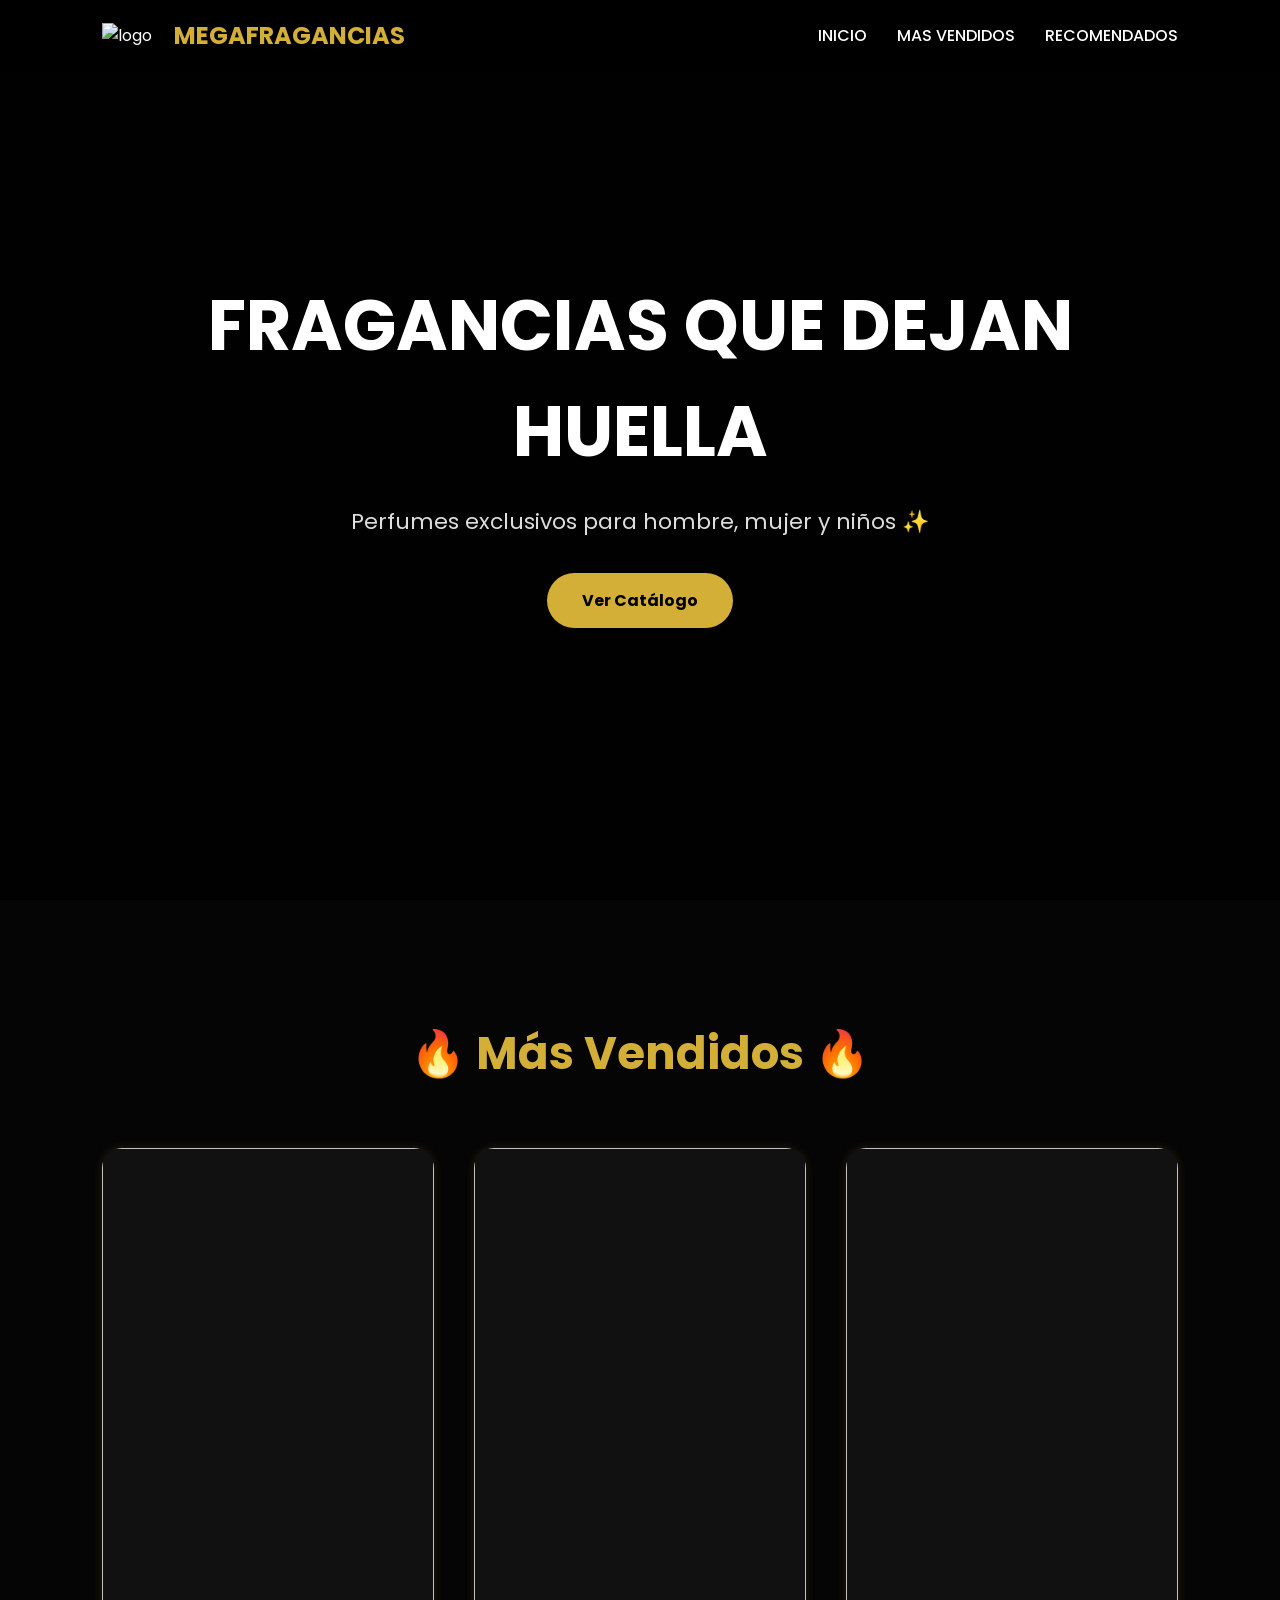
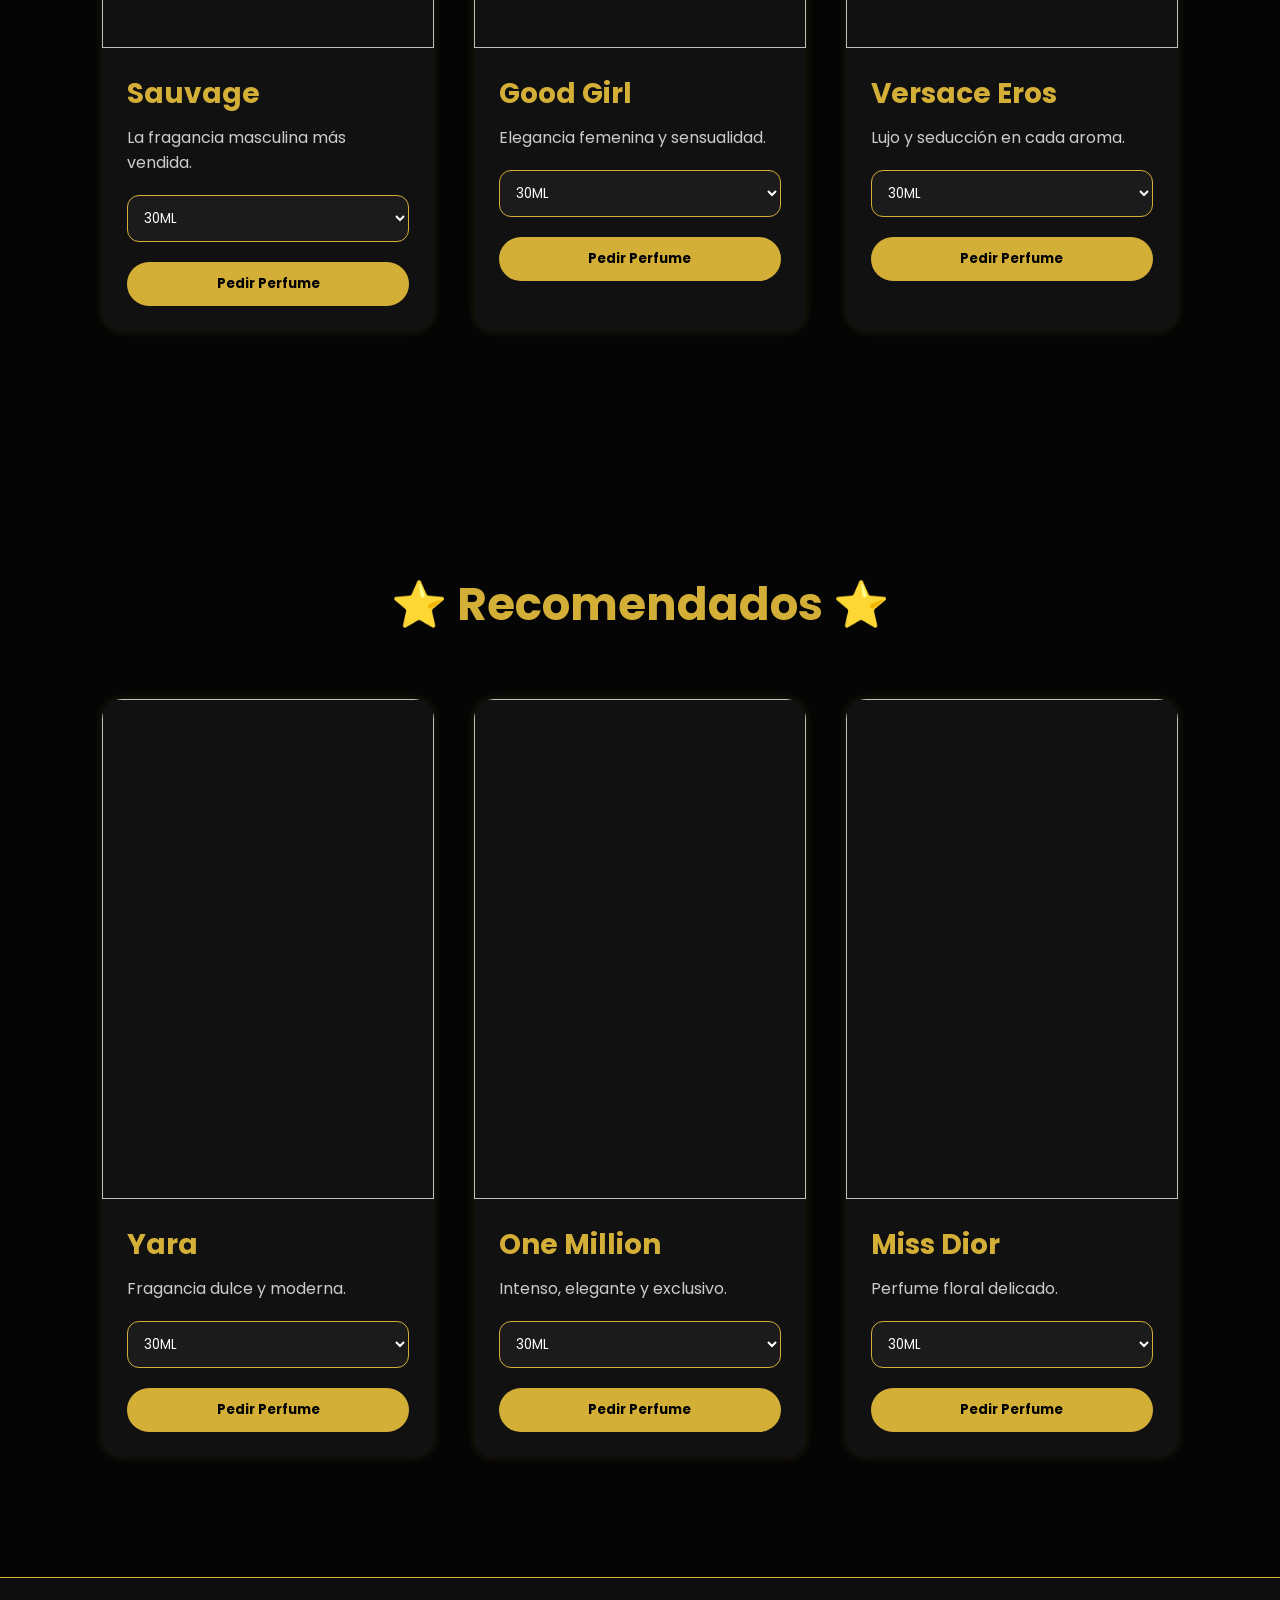
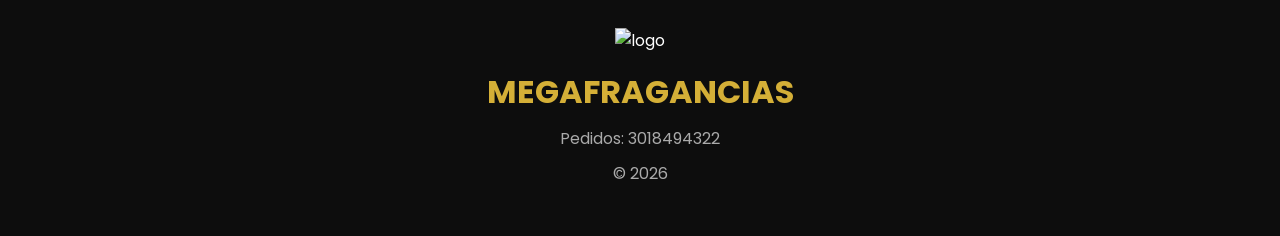
==== index.html @ 3389c176 "Add files via upload" ====
<!DOCTYPE html>
<html lang="es">
<head>
  <meta charset="UTF-8">
  <meta name="viewport" content="width=device-width, initial-scale=1.0">

  <title>MEGAFRAGANCIAS</title>

  <link rel="stylesheet" href="style.css">
</head>

<body>

  <header class="navbar">
    <div class="logo">
      <img src="LOGO.jpeg" alt="logo">
      <h2>MEGAFRAGANCIAS</h2>
    </div>

    <nav>
      <a href="#inicio">INICIO</a>
      <a href="#top">MAS VENDIDOS</a>
      <a href="#recomendados">RECOMENDADOS</a>
    </nav>

  </header>


  <!-- HERO -->

  <section class="hero" id="inicio">
    <div class="overlay"></div>
    <div class="hero-content">
      <h1>FRAGANCIAS QUE DEJAN HUELLA</h1>
      <p>Perfumes exclusivos para hombre, mujer y niños ✨</p>
      <div class="hero-buttons">

        <!--CATALOGO -->

        <a href="catalogo.html" target="_blank" class="btn-gold">
          Ver Catálogo
        </a>
      </div>
    </div>
  </section>


  <!-- MAS VENDIDOS -->

  <section class="productos-section" id="top">
    <h2>🔥 Más Vendidos 🔥</h2>
    <div class="productos">
      <div class="card">
        <img id="img1">
        <div class="contenido">
        <h3>Sauvage</h3>
        <p>La fragancia masculina más vendida.</p>
        
        <select class="selector" id="tamano1">
          <option value="30ML">30ML</option>
          <option value="50ML">50ML</option>
          <option value="100ML">100ML</option>
        </select>
        <button onclick="pedirPerfume('Sauvage','tamano1')">Pedir Perfume</button>
        </select>
        </div>
      </div>

      <div class="card">
        <img id="img2">
        <div class="contenido">
          <h3>Good Girl</h3>
          <p>Elegancia femenina y sensualidad.</p>
            <select class="selector" id="tamano2">
              <option value="30ML">30ML</option>
              <option value="50ML">50ML</option>
              <option value="100ML">100ML</option>
            </select>
            <button onclick="pedirPerfume('Good Girl','tamano2')">Pedir Perfume</button>
        </div>
      </div>

      <div class="card">
        <img id="img3">
        <div class="contenido">
          <h3>Versace Eros</h3>
          <p>Lujo y seducción en cada aroma.</p>
            <select class="selector" id="tamano3">
                <option value="30ML">30ML</option>
                <option value="50ML">50ML</option>
                <option value="100ML">100ML</option>
            </select>
            <button onclick="pedirPerfume('Versace Eros','tamano3')">Pedir Perfume</button>
        </div>
      </div>
    </div>

  </section>


  <!-- RECOMENDADOS -->

  <section class="productos-section" id="recomendados">

    <h2>⭐ Recomendados ⭐</h2>

    <div class="productos">
      <div class="card">
        <img id="img4">
        <div class="contenido">
          <h3>Yara</h3>
          <p>Fragancia dulce y moderna.</p>
          <select class="selector" id="tamano4">
                <option value="30ML">30ML</option>
                <option value="50ML">50ML</option>
                <option value="100ML">100ML</option>
            </select>
            <button onclick="pedirPerfume('Yara','tamano4')">Pedir Perfume</button>
        </div>
      </div>

      <div class="card">
        <img id="img5">
        <div class="contenido">
          <h3>One Million</h3>
          <p>Intenso, elegante y exclusivo.</p>
          <select class="selector" id="tamano5">
                <option value="30ML">30ML</option>
                <option value="50ML">50ML</option>
                <option value="100ML">100ML</option>
            </select>
            <button onclick="pedirPerfume('One Million','tamano5')">Pedir Perfume</button>
        </div>
      </div>

      <div class="card">
        <img id="img6">
        <div class="contenido">
          <h3>Miss Dior</h3>
          <p>Perfume floral delicado.</p>
          <select class="selector" id="tamano6">
                <option value="30ML">30ML</option>
                <option value="50ML">50ML</option>
                <option value="100ML">100ML</option>
            </select>
            <button onclick="pedirPerfume('Miss Dior','tamano6')">Pedir Perfume</button>
        </div>
      </div>
  </section>


  <!-- FOOTER -->

  <footer>

    <img src="LOGO.jpeg" alt="logo">
    <h3>MEGAFRAGANCIAS</h3>
    <p>Pedidos: 3018494322</p>
    <p>© 2026</p>
  </footer>

  <script src="script.js"></script>
  <!-- SCRIPT -->

  <script>

    function pedirPerfume(nombre, selectorId){

      let tamano =
      document.getElementById(selectorId).value;

      let mensaje =
      `Hola, quiero comprar, me interesa ${nombre} de ${tamano}`;

      let url =
      `https://wa.me/573018494322?text=${encodeURIComponent(mensaje)}`;

      window.open(url, "_blank");

    }

  </script>

</body>
</html>
---- style.css ----
@import url('https://fonts.googleapis.com/css2?family=Poppins:wght@300;400;500;700&display=swap');

*{
  margin:0;
  padding:0;
  box-sizing:border-box;
  font-family:'Poppins', sans-serif;
}

body{
  background:#050505;
  color:white;
}

/* NAVBAR */

.navbar{
  width:100%;
  position:fixed;
  top:0;
  left:0;
  padding:18px 8%;
  display:flex;
  justify-content:space-between;
  align-items:center;
  background:rgba(0,0,0,0.7);
  backdrop-filter:blur(10px);
  z-index:1000;
}

.logo{
  display:flex;
  align-items:center;
  gap:12px;
}

.logo img{
  width:60px;
}

.logo h2{
  color:#d4af37;
}

nav{
  display:flex;
  gap:30px;
}

nav a{
  text-decoration:none;
  color:white;
  font-weight:500;
  transition:0.3s;
}

nav a:hover{
  color:#d4af37;
}

/* HERO */

.hero{
  width:100%;
  height:100vh;
  background:url('LOGO.jpeg') center/cover;
  position:relative;
  display:flex;
  justify-content:center;
  align-items:center;
}

.overlay{
  position:absolute;
  width:100%;
  height:100%;
  background:rgba(0,0,0,0.7);
}

.hero-content{
  position:relative;
  text-align:center;
  z-index:2;
  width:80%;
}

.hero-content h1{
  font-size:70px;
  margin-bottom:20px;
}

.hero-content p{
  font-size:22px;
  color:#ddd;
  margin-bottom:35px;
}

.hero-buttons{
  display:flex;
  justify-content:center;
  gap:20px;
  flex-wrap:wrap;
}

.btn-gold,
.btn-dark{
  padding:15px 35px;
  border-radius:50px;
  text-decoration:none;
  font-weight:bold;
  transition:0.4s;
}

.btn-gold{
  background:#d4af37;
  color:black;
}

.btn-dark{
  border:2px solid #d4af37;
  color:white;
}

.btn-gold:hover{
  background:white;
  transform:translateY(-5px);
}

.btn-dark:hover{
  background:#d4af37;
  color:black;
}

/* PRODUCTOS */

.productos-section{
  padding:120px 8%;
}

.productos-section h2{
  text-align:center;
  font-size:45px;
  color:#d4af37;
  margin-bottom:60px;
}

.productos{
  display:grid;
  grid-template-columns:repeat(auto-fit,minmax(280px,1fr));
  gap:40px;
}

.card{
  background:#111;
  border-radius:20px;
  overflow:hidden;
  transition:0.4s;
  box-shadow:0 0 10px rgba(212,175,55,0.15);
  display:flex;
  flex-direction:column;
  min-height:500px;
}

.card:hover{
  transform:translateY(-10px);
  box-shadow:0 0 30px rgba(212,175,55,0.4);
}

.card img{
  width:100%;
  height:500px;
  object-fit:cover;
  object-position:center;
  display:block;  
}

.contenido{
  padding:25px;
}

.contenido h3{
  color:#d4af37;
  font-size:28px;
  margin-bottom:10px;
}

.contenido p{
  color:#ccc;
  margin-bottom:20px;
}

.btn-card{
  display:inline-block;
  padding:12px 25px;
  background:#d4af37;
  color:black;
  text-decoration:none;
  border-radius:30px;
  font-weight:bold;
  transition:0.3s;
}

.btn-card:hover{
  background:white;
}

/* FOOTER */

footer{
  background:#0d0d0d;
  text-align:center;
  padding:50px 20px;
  border-top:1px solid #d4af37;
}

footer img{
  width:90px;
  margin-bottom:15px;
}

footer h3{
  color:#d4af37;
  font-size:32px;
}

footer p{
  color:#aaa;
  margin-top:10px;
}

.selector{
  width:100%;
  padding:12px;
  border-radius:12px;
  border:1px solid #d4af37;
  background:#1b1b1b;
  color:white;
  margin-bottom:20px;
}
.contenido button{
  width:100%;
  padding:12px;
  border:none;
  border-radius:30px;
  background:#d4af37;
  font-weight:bold;
  cursor:pointer;
}

/* RESPONSIVE */

@media(max-width:900px){

  .hero-content h1{
    font-size:45px;
  }

  .navbar{
    flex-direction:column;
    gap:15px;
  }

}

@media(max-width:600px){

  .hero-content h1{
    font-size:32px;
  }

  .hero-content p{
    font-size:16px;
  }

  .productos-section h2{
    font-size:35px;
  }

}
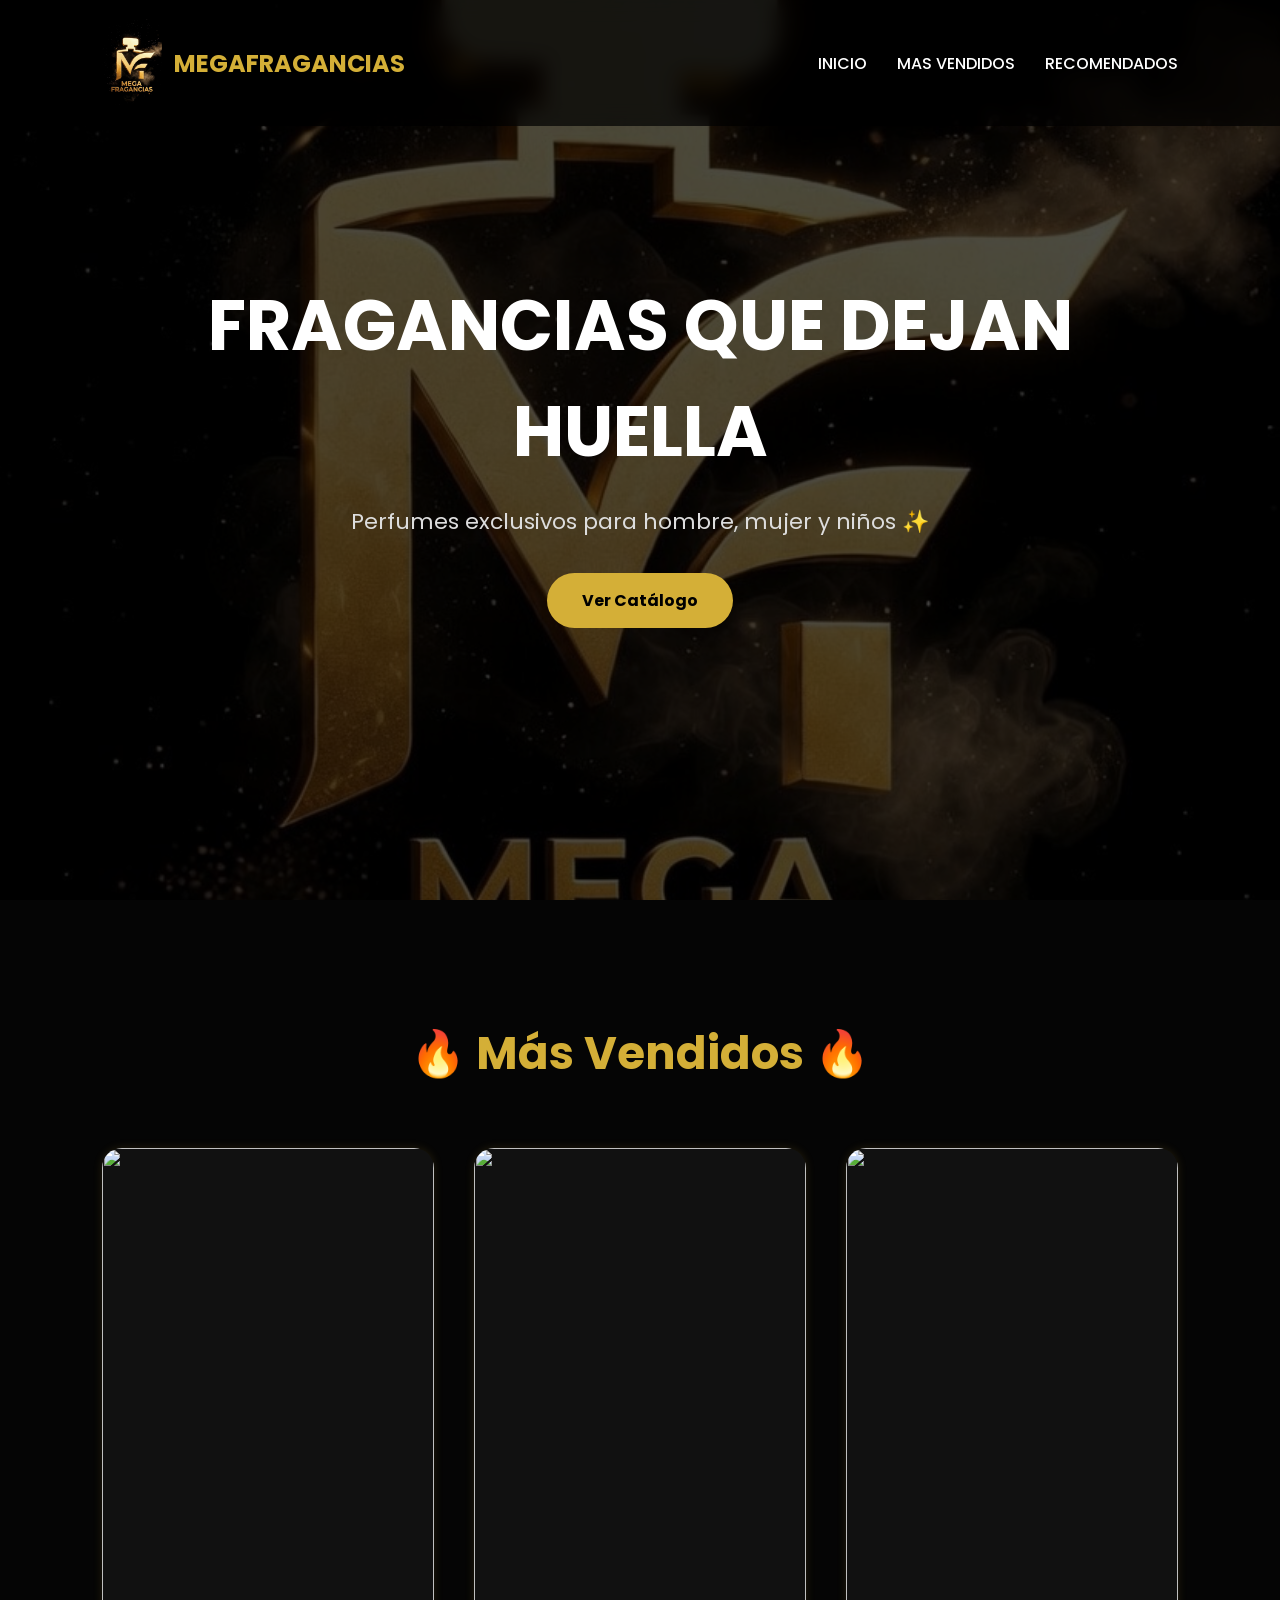
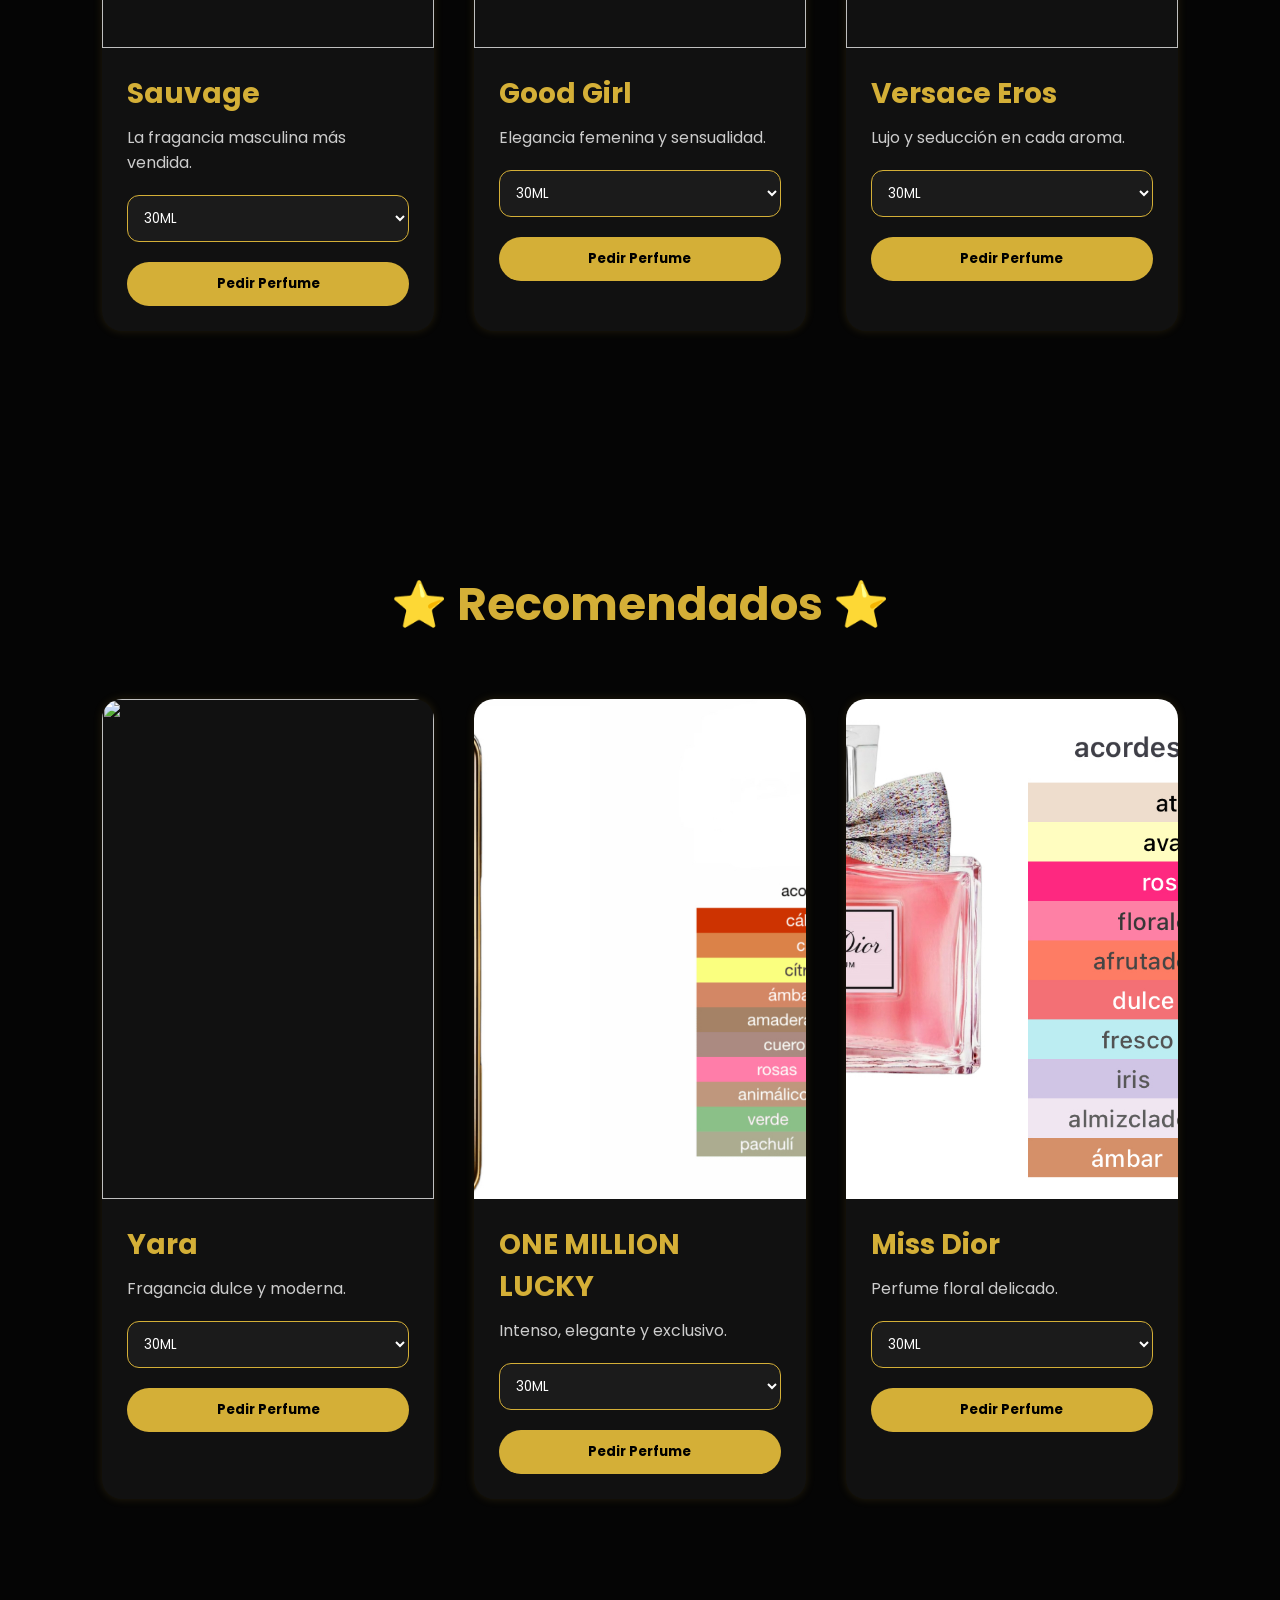
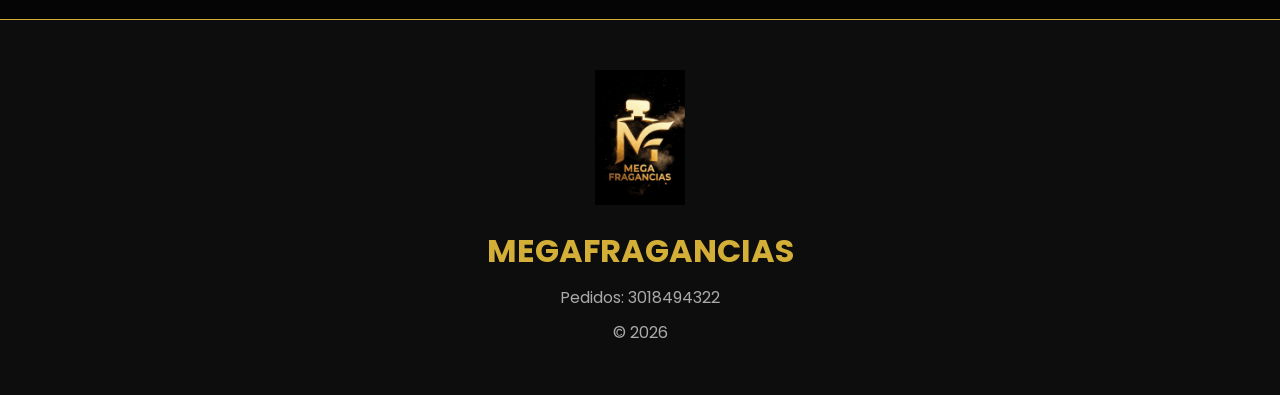
==== commit 8fd92086: "Add files via upload" ====
--- a/index.html
+++ b/index.html
@@ -122,7 +122,7 @@
       <div class="card">
         <img id="img5">
         <div class="contenido">
-          <h3>One Million</h3>
+          <h3>ONE MILLION LUCKY</h3>
           <p>Intenso, elegante y exclusivo.</p>
           <select class="selector" id="tamano5">
                 <option value="30ML">30ML</option>
